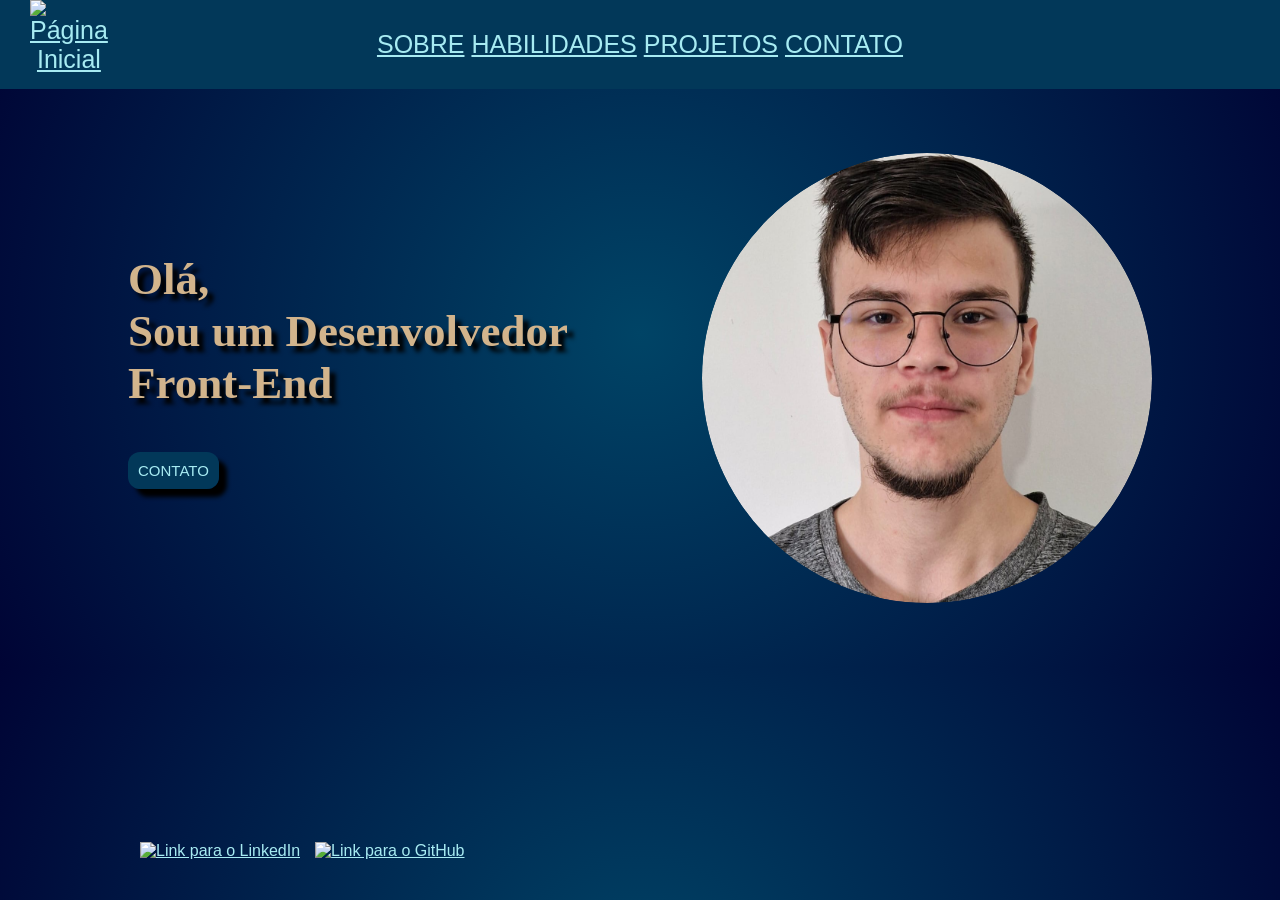
==== index.html @ 45a51af0 "Meu primeiro commit - Portfolio inicial" ====
<!DOCTYPE html>
<html lang="en">
  <head>
    <meta charset="UTF-8" />
    <meta name="viewport" content="width=device-width, initial-scale=1.0" />
    <title>Erickson | Desenvolvedor Front-End | Portfólio</title>
    <link rel="stylesheet" href="css/style.css" />
  </head>
  <body>

    <header>
      <nav>
        <!-- Menu Cabeçalho -->
        <div class="acesso-inicio">
        <a href="../index.html" title="Página Inicial">
          <img src="https://cdn.jsdelivr.net/gh/devicons/devicon@latest/icons/archlinux/archlinux-original.svg" alt="Página Inicial">
        </a>
        </div>

        <div class="links">
        <a href="/sobre/sobre-mim.html">SOBRE</a>
        <a href="/habilidades/habilidades.html">HABILIDADES</a>
        <a href="/projetos/projetos.html">PROJETOS</a>
        <a href="/contato/contato.html">CONTATO</a>
        </div>
      </nav>
    </header>

    <main>
      <div class="apresentacao__conteudo">
      <!-- Titulo da Página -->
      <h1>
        Olá,<br>
        Sou um Desenvolvedor<br>
        Front-End
      </h1>

      <!-- Botões -->
      <a href="/contato/contato.html" class="botao_contato">CONTATO</a>
      </div>

      <!-- Links -->
      <div class="social-container">
      <a href="https://www.linkedin.com/in/ericksonsilva/" target="_blank" title="Acesse meu LinkedIn">
        <img src="https://cdn.jsdelivr.net/gh/devicons/devicon@latest/icons/linkedin/linkedin-original.svg" alt="Link para o LinkedIn" class="social-icon"/>
      </a>

      <a href="https://github.com/Erickson-Silva504" target="_blank" title="Acesse meu GitHub">
        <img src="https://cdn.jsdelivr.net/gh/devicons/devicon@latest/icons/github/github-original.svg" alt="Link para o GitHub" class="social-icon"/>
      </a>
      </div>

      <!-- Foto de Perfil -->
      <div class="foto-container">
        <img src="/img/foto-de-perfil.jpeg" alt="Foto de Perfil de Erickson, Desenvolvedor Front-End" />
      </div>

    </main>

  </body>
</html>
---- css/style.css ----
/* Estilos Gerais */
* {
    margin: 0;
    padding: 0;
    box-sizing: border-box;
}

body {
    font-family: Arial, Helvetica, sans-serif;
    background-color: #002147;
    background-image: radial-gradient(circle, #004466, #000435)
}

/* TODO: Arrumar Logo para Pagina Inicial */
/* Estilo do Cabeçalho */
header {
    background-color: #023859;
    text-align: center;
    font-size: 25px;
    font-family: Arial, Helvetica, sans-serif;
}

.acesso-inicio {
    width: 30px;
    height: 30px;
    margin-left: 30px;
}

.links {
    display: center;
    align-items: center;
    justify-content: space-between;
    padding-bottom: 30px;
}


/* Texto */
h1 {
    color: #d2b48c;
    text-shadow: 6px 6px 4px #000;
    font-size: 45px;
    font-family: Georgia, 'Times New Roman', Times, serif;
    margin-bottom: 20px;
}

h2 {
    color: #d2b48c;
    font-family: Georgia, 'Times New Roman', Times, serif;
    margin-top: 20px;
    font-size: 20px;
}

h3 {
    color: #d2b48c;
    font-family: Georgia, 'Times New Roman', Times, serif;
}

p {
    color: #d2b48c;
    font-size: 21px;
    font-family: Verdana, Geneva, Tahoma, sans-serif;
    text-align: justify;
    line-height: 1.6;
}

/* Listas */
ul {
    color: #d2b48c;
}

/* Links */
a {
    color: #A7EBF2;
}

/* Página Inicial */
    /* Foto Página Inicial */
.foto-container {
    width: 450px; /** Largura do círculo */
    height: 450px; /** Altura do círculo (deve ser igual à largura) */
    border-radius: 50%; /** Transforma o contêiner em um círculo */
    overflow: hidden; /** Esconde as partes da imagem que ficam fora do círculo */
}

.foto-container img {
    width: 100%;
    height: 100%;
    object-fit: cover; /** Corta a imagem para que ela preencha todo o círculo sem ser distorcida */
    border-radius: 50%;
}

    /* Ícones */
.social-container {
    position: fixed;
    bottom: 40px;
    left: 140px;
    display: flex;
    gap: 15px; /** Adiciona um espaçamento de 15px entre os ícones */
}

.social-icon {
    width: 25px;
    height: 25px;
}

    /* Configuração do Conteiner Principal */
main {
    display: flex;
    justify-content: space-between;
    padding: 5% 10%;
    align-items: flex-start;
}

.apresentacao__conteudo {
    margin-top: 100px;
    font-size: 3.2rem;
}

.botao_contato {
    background-color: #023859;
    box-shadow: 8px 8px 4px #000;
    padding: 10px;
    font-size: 15px;
    border-radius: 12px;
    text-decoration: none;
}

/* Página Sobre */

.container-flex {
    width: 500px;
    height: 200px;
    font-size: 22px;
    display: flex;
    flex-direction: column;
}


    /* Estado/País -Sobre- */
.localizacao {
    text-align: center;
}

.localizacao::before {
    content: "-------------------  "
}

.localizacao::after {
    content: "  -------------------";
}
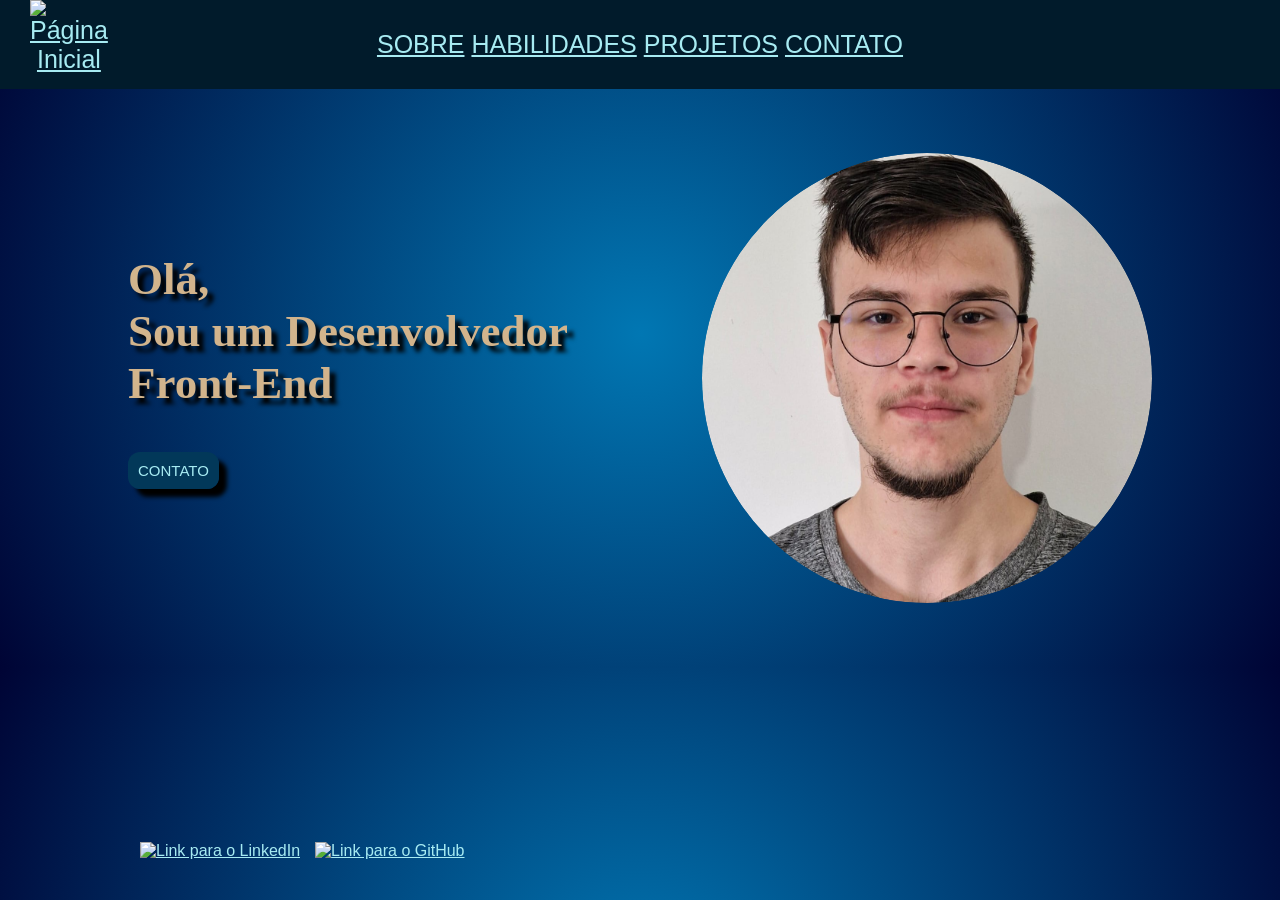
==== commit a7ea7753: "Style: Visual improvement of the skills section with cards" ====
--- a/index.html
+++ b/index.html
@@ -18,10 +18,10 @@
         </div>
 
         <div class="links">
-        <a href="/sobre/sobre-mim.html">SOBRE</a>
-        <a href="/habilidades/habilidades.html">HABILIDADES</a>
-        <a href="/projetos/projetos.html">PROJETOS</a>
-        <a href="/contato/contato.html">CONTATO</a>
+        <a href="../sobre-mim.html">SOBRE</a>
+        <a href="../habilidades.html">HABILIDADES</a>
+        <a href="../projetos.html">PROJETOS</a>
+        <a href="../contato.html">CONTATO</a>
         </div>
       </nav>
     </header>
@@ -36,7 +36,7 @@
       </h1>
 
       <!-- Botões -->
-      <a href="/contato/contato.html" class="botao_contato">CONTATO</a>
+      <a href="../contato.html" class="botao_contato">CONTATO</a>
       </div>
 
       <!-- Links -->
--- a/css/style.css
+++ b/css/style.css
@@ -8,13 +8,13 @@
 body {
     font-family: Arial, Helvetica, sans-serif;
     background-color: #002147;
-    background-image: radial-gradient(circle, #004466, #000435)
+    background-image: radial-gradient(circle, #0177b3, #000435)
 }
 
 /* TODO: Arrumar Logo para Pagina Inicial */
 /* Estilo do Cabeçalho */
 header {
-    background-color: #023859;
+    background-color: #011b2b;
     text-align: center;
     font-size: 25px;
     font-family: Arial, Helvetica, sans-serif;
@@ -147,4 +147,118 @@
 
 .localizacao::after {
     content: "  -------------------";
+}
+
+
+/* Cards */
+
+.skills {
+    padding: 60px 20px;
+    text-align: center;
+}
+
+.cards-container {
+    display: flex;
+    justify-content: center;
+    gap: 20px;
+    flex-wrap: wrap;
+    margin-top: 30px;
+}
+
+.card {
+    background: linear-gradient(145deg, #ffffff, #f0f0f0);
+    width: 180px;
+    padding: 25px 15px;
+    border-radius: 12px;
+    box-shadow: 0 4px 12px rgba(0,0,0,0.1);
+    transition: transform 3.0s ease, box-shadow 0.3s ease;
+}
+
+.card img {
+    width: 60px;
+    margin-bottom: 15px;
+}
+
+.card h3 {
+    font-size: 18px;
+    color: #333;
+}
+
+/* efeito hover */
+.card:hover {
+    transform: translateY(-8px);
+    box-shadow: 0 10px 20px rgba(0,0,0,0.15);
+}
+
+.card.html:hover {
+    border-left: 5px solid #e44d26; /* HTML laranja */
+    box-shadow: 0 0 10px #e44d26;
+}
+
+.card.css:hover {
+    border-left: 5px solid #264de4; /* CSS azul */
+    box-shadow: 0 0 10px #264de4;
+}
+
+.card.js:hover {
+    border-left: 5px solid #f0db4f; /* JS amarelo */
+    box-shadow: 0 0 10px #f0db4f;
+}
+
+.card.git:hover {
+    border-left: 5px solid #f34f29; /* Git laranja */
+    box-shadow: 0 0 10px #f34f29;
+}
+
+.card.chrome:hover {
+    border-left: 5px solid #ff0000;
+    box-shadow: 0 0 10px #ff0000;
+}
+
+.card.vercel:hover {
+    border-left: 5px solid #000;
+    box-shadow: 0 0 10px #000;
+}
+
+
+/* Media Query for Smartphones and Tablets (screen up to 768px) */
+@media (max-width: 600px) {
+
+    * {
+        margin: 0;
+        padding: 0;
+        box-sizing: border-box;
+        outline: 1px solid red !important; /* temporary command: delete before push */
+    }
+
+    .links {
+        width: 100%;
+        padding: 20px;
+        flex-direction: column;
+    }
+
+    h1 {
+        font-size: 30px;
+    }
+
+    h2 {
+        font-size: 25px;
+    }
+
+    h3 {
+        font-size: 15px;
+    }
+
+    .card {
+        width: 140px;
+        padding: 20px 10px;
+    }
+
+    .card img {
+        width: 50px;
+    }
+
+    .card h3 {
+        font-size: 16px;
+    }
 }
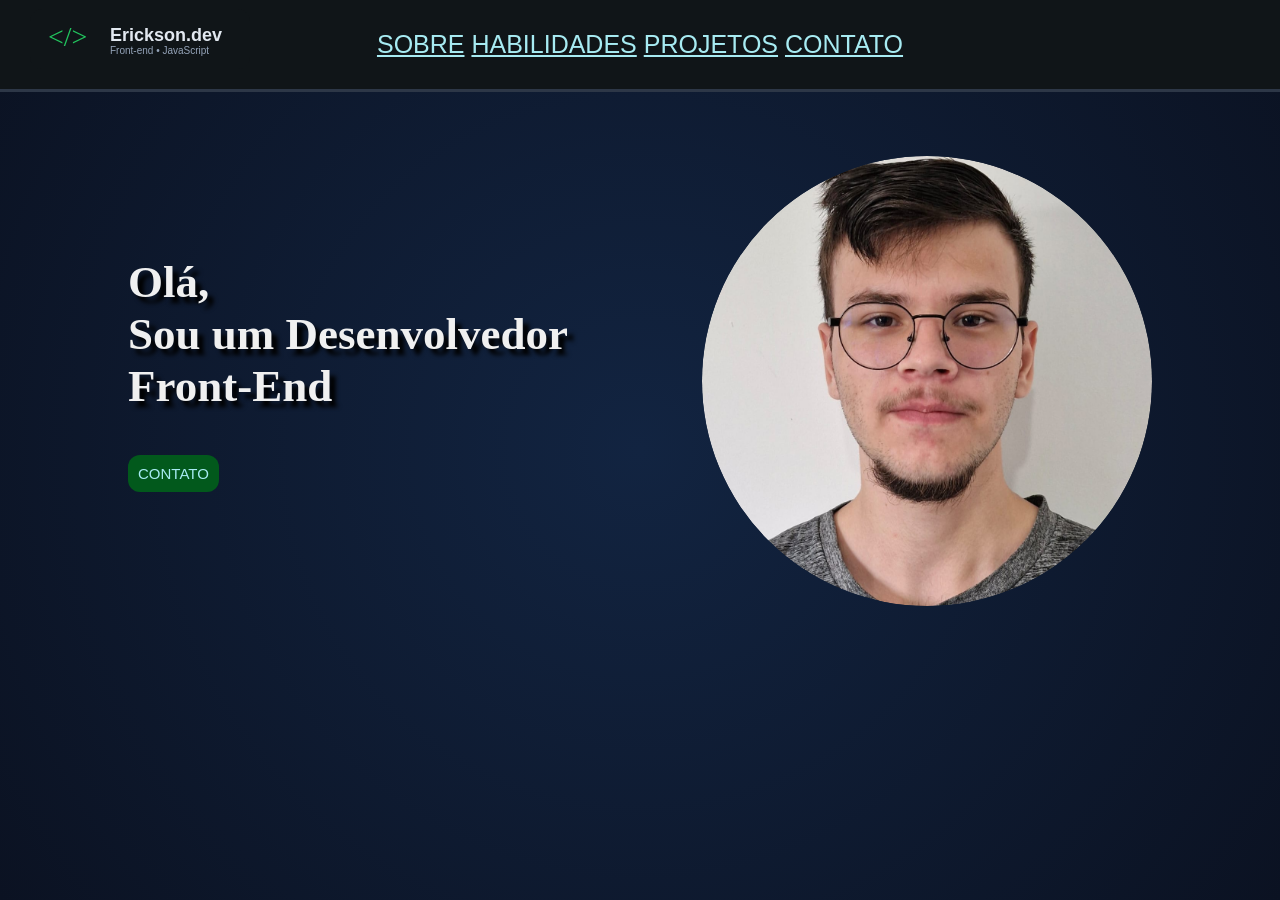
==== commit d716b22b: "Style: General improvements" ====
--- a/index.html
+++ b/index.html
@@ -6,14 +6,15 @@
     <title>Erickson | Desenvolvedor Front-End | Portfólio</title>
     <link rel="stylesheet" href="css/style.css" />
   </head>
-  <body>
+  
+  <body class="no-scroll">
 
     <header>
       <nav>
         <!-- Menu Cabeçalho -->
         <div class="acesso-inicio">
         <a href="../index.html" title="Página Inicial">
-          <img src="https://cdn.jsdelivr.net/gh/devicons/devicon@latest/icons/archlinux/archlinux-original.svg" alt="Página Inicial">
+          <img src="img/logo-erickson.svg" alt="Página Inicial">
         </a>
         </div>
 
@@ -39,17 +40,6 @@
       <a href="../contato.html" class="botao_contato">CONTATO</a>
       </div>
 
-      <!-- Links -->
-      <div class="social-container">
-      <a href="https://www.linkedin.com/in/ericksonsilva/" target="_blank" title="Acesse meu LinkedIn">
-        <img src="https://cdn.jsdelivr.net/gh/devicons/devicon@latest/icons/linkedin/linkedin-original.svg" alt="Link para o LinkedIn" class="social-icon"/>
-      </a>
-
-      <a href="https://github.com/Erickson-Silva504" target="_blank" title="Acesse meu GitHub">
-        <img src="https://cdn.jsdelivr.net/gh/devicons/devicon@latest/icons/github/github-original.svg" alt="Link para o GitHub" class="social-icon"/>
-      </a>
-      </div>
-
       <!-- Foto de Perfil -->
       <div class="foto-container">
         <img src="/img/foto-de-perfil.jpeg" alt="Foto de Perfil de Erickson, Desenvolvedor Front-End" />
--- a/css/style.css
+++ b/css/style.css
@@ -7,14 +7,22 @@
 
 body {
     font-family: Arial, Helvetica, sans-serif;
-    background-color: #002147;
-    background-image: radial-gradient(circle, #0177b3, #000435)
-}
-
-/* TODO: Arrumar Logo para Pagina Inicial */
+    background-color: #0f172a;
+    background: radial-gradient(circle at center, #122441 0%, #0b1222 100%);
+    overflow-x: hidden;
+    overflow-y: auto;
+}
+
+body.no-scroll {
+    overflow: hidden;
+    height: 100vh;
+}
+
+
 /* Estilo do Cabeçalho */
 header {
-    background-color: #011b2b;
+    background-color: #101518;
+    border-bottom: 3px solid #2d3747;
     text-align: center;
     font-size: 25px;
     font-family: Arial, Helvetica, sans-serif;
@@ -36,7 +44,7 @@
 
 /* Texto */
 h1 {
-    color: #d2b48c;
+    color: #f0f0f0;
     text-shadow: 6px 6px 4px #000;
     font-size: 45px;
     font-family: Georgia, 'Times New Roman', Times, serif;
@@ -44,19 +52,19 @@
 }
 
 h2 {
-    color: #d2b48c;
+    color: #e0e0e0;
     font-family: Georgia, 'Times New Roman', Times, serif;
     margin-top: 20px;
     font-size: 20px;
 }
 
 h3 {
-    color: #d2b48c;
+    color: #e0e0e0;
     font-family: Georgia, 'Times New Roman', Times, serif;
 }
 
 p {
-    color: #d2b48c;
+    color: #e0e0e0;
     font-size: 21px;
     font-family: Verdana, Geneva, Tahoma, sans-serif;
     text-align: justify;
@@ -65,7 +73,7 @@
 
 /* Listas */
 ul {
-    color: #d2b48c;
+    color: #e0e0e0;
 }
 
 /* Links */
@@ -117,12 +125,19 @@
 }
 
 .botao_contato {
-    background-color: #023859;
-    box-shadow: 8px 8px 4px #000;
+    background-color: #02591c;
     padding: 10px;
     font-size: 15px;
     border-radius: 12px;
     text-decoration: none;
+    cursor: pointer;
+    transition: background-color 0.3s ease;
+    transition: transform 3.0s ease, box-shadow 0.3s ease;
+}
+
+.botao_contato:hover {
+    background-color: #046e24;
+    box-shadow: 0px 5px 5px #000;
 }
 
 /* Página Sobre */
@@ -170,7 +185,7 @@
     width: 180px;
     padding: 25px 15px;
     border-radius: 12px;
-    box-shadow: 0 4px 12px rgba(0,0,0,0.1);
+    box-shadow: 0 4px 12px #0000001a;
     transition: transform 3.0s ease, box-shadow 0.3s ease;
 }
 
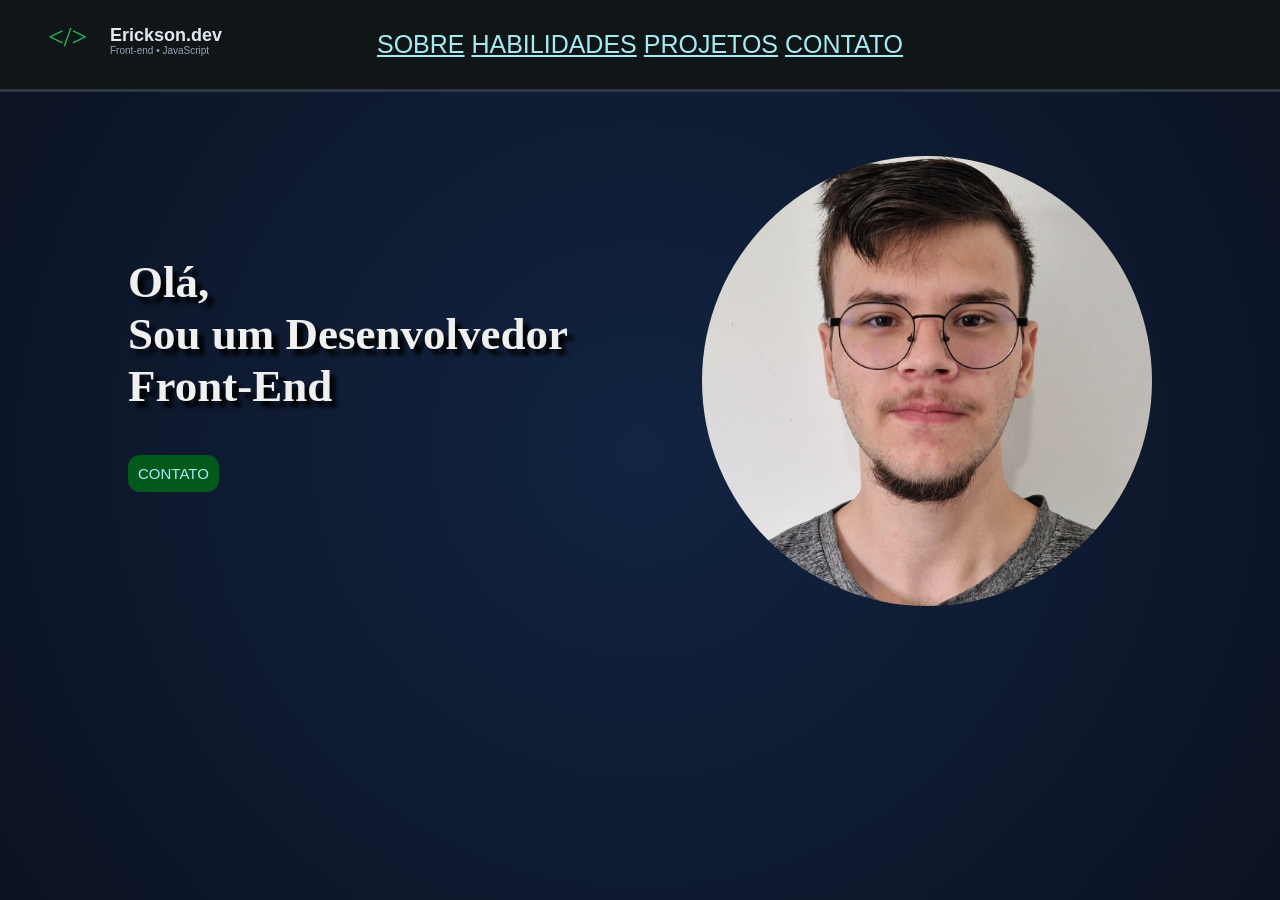
==== commit e510aa1e: "feat: add custom avatar cursor on hero image hover" ====
--- a/index.html
+++ b/index.html
@@ -42,7 +42,10 @@
 
       <!-- Foto de Perfil -->
       <div class="foto-container">
-        <img src="/img/foto-de-perfil.jpeg" alt="Foto de Perfil de Erickson, Desenvolvedor Front-End" />
+        <div class="foto-inner">
+            <img src="/img/foto-de-perfil.jpeg" class="foto-frente" alt="Foto de Perfil de Erickson" />
+            <img src="/img/avatar-verso.png" class="foto-verso" alt="Avatar de Erickson">
+        </div>
       </div>
 
     </main>
--- a/css/style.css
+++ b/css/style.css
@@ -1,4 +1,4 @@
-/* Estilos Gerais */
+/* General Styles */
 * {
     margin: 0;
     padding: 0;
@@ -18,8 +18,44 @@
     height: 100vh;
 }
 
-
-/* Estilo do Cabeçalho */
+h1 {
+    color: #f0f0f0;
+    text-shadow: 6px 6px 4px #000;
+    font-size: 45px;
+    font-family: Georgia, 'Times New Roman', Times, serif;
+    margin-bottom: 20px;
+}
+
+h2 {
+    color: #e0e0e0;
+    font-family: Georgia, 'Times New Roman', Times, serif;
+    margin-top: 20px;
+    font-size: 20px;
+}
+
+h3 {
+    color: #e0e0e0;
+    font-family: Georgia, 'Times New Roman', Times, serif;
+}
+
+p {
+    color: #e0e0e0;
+    font-size: 21px;
+    font-family: Verdana, Geneva, Tahoma, sans-serif;
+    text-align: justify;
+    line-height: 1.6;
+}
+
+ul {
+    color: #e0e0e0;
+}
+
+a {
+    color: #A7EBF2;
+}
+
+
+/* Header Style */
 header {
     background-color: #101518;
     border-bottom: 3px solid #2d3747;
@@ -39,79 +75,50 @@
     align-items: center;
     justify-content: space-between;
     padding-bottom: 30px;
-}
-
-
-/* Texto */
-h1 {
+    cursor: pointer;
+}
+
+.links a:hover {
     color: #f0f0f0;
-    text-shadow: 6px 6px 4px #000;
-    font-size: 45px;
-    font-family: Georgia, 'Times New Roman', Times, serif;
-    margin-bottom: 20px;
-}
-
-h2 {
-    color: #e0e0e0;
-    font-family: Georgia, 'Times New Roman', Times, serif;
-    margin-top: 20px;
-    font-size: 20px;
-}
-
-h3 {
-    color: #e0e0e0;
-    font-family: Georgia, 'Times New Roman', Times, serif;
-}
-
-p {
-    color: #e0e0e0;
-    font-size: 21px;
-    font-family: Verdana, Geneva, Tahoma, sans-serif;
-    text-align: justify;
-    line-height: 1.6;
-}
-
-/* Listas */
-ul {
-    color: #e0e0e0;
-}
-
-/* Links */
-a {
-    color: #A7EBF2;
-}
-
-/* Página Inicial */
-    /* Foto Página Inicial */
+    text-decoration-color: #039930;
+    transform: translateY(-8px);
+    box-shadow: 0 2px 0px #039930;
+}
+
+/* Homepage */
+    /* Homepage Photo */
 .foto-container {
-    width: 450px; /** Largura do círculo */
-    height: 450px; /** Altura do círculo (deve ser igual à largura) */
-    border-radius: 50%; /** Transforma o contêiner em um círculo */
-    overflow: hidden; /** Esconde as partes da imagem que ficam fora do círculo */
-}
-
-.foto-container img {
+    width: 450px;
+    height: 450px;
+    perspective: 1000px;
+}
+
+.foto-inner {
+    position: relative;
     width: 100%;
     height: 100%;
-    object-fit: cover; /** Corta a imagem para que ela preencha todo o círculo sem ser distorcida */
+    transition: transform 0.6s cubic-bezier(0.4, 0, 0.2, 1);
+    transform-style: preserve-3d;
+}
+
+.foto-container:hover .foto-inner {
+    transform: rotateY(180deg);
+}
+
+.foto-inner img {
+    width: 100%;
+    height: 100%;
+    object-fit: cover;
     border-radius: 50%;
-}
-
-    /* Ícones */
-.social-container {
-    position: fixed;
-    bottom: 40px;
-    left: 140px;
-    display: flex;
-    gap: 15px; /** Adiciona um espaçamento de 15px entre os ícones */
-}
-
-.social-icon {
-    width: 25px;
-    height: 25px;
-}
-
-    /* Configuração do Conteiner Principal */
+    position: absolute;
+    backface-visibility: hidden;
+}
+
+.foto-verso {
+    transform: rotateY(180deg);
+}
+
+    /* Main Container Configuration */
 main {
     display: flex;
     justify-content: space-between;
@@ -140,7 +147,7 @@
     box-shadow: 0px 5px 5px #000;
 }
 
-/* Página Sobre */
+/* "About" Page */
 
 .container-flex {
     width: 500px;
@@ -166,10 +173,26 @@
 
 
 /* Cards */
-
 .skills {
-    padding: 60px 20px;
+    display: flex;
+    flex-direction: column;
+    align-items: center;
     text-align: center;
+    padding-top: 50px;
+    padding-bottom: 50px;
+    min-height: auto;
+    width: 100%;
+}
+
+.contacts {
+    display: flex;
+    flex-direction: column;
+    align-items: center;
+    text-align: center;
+    padding-top: 50px;
+    padding-bottom: 50px;
+    min-height: auto;
+    width: 100%;
 }
 
 .cards-container {
@@ -187,6 +210,7 @@
     border-radius: 12px;
     box-shadow: 0 4px 12px #0000001a;
     transition: transform 3.0s ease, box-shadow 0.3s ease;
+    text-decoration: none;
 }
 
 .card img {
@@ -194,34 +218,39 @@
     margin-bottom: 15px;
 }
 
+.card h2 {
+    font-size: 18px;
+    color: #333;
+}
+
 .card h3 {
     font-size: 18px;
     color: #333;
 }
 
-/* efeito hover */
+/* Hover Effect */
 .card:hover {
     transform: translateY(-8px);
     box-shadow: 0 10px 20px rgba(0,0,0,0.15);
 }
 
 .card.html:hover {
-    border-left: 5px solid #e44d26; /* HTML laranja */
+    border-left: 5px solid #e44d26;
     box-shadow: 0 0 10px #e44d26;
 }
 
 .card.css:hover {
-    border-left: 5px solid #264de4; /* CSS azul */
+    border-left: 5px solid #264de4;
     box-shadow: 0 0 10px #264de4;
 }
 
 .card.js:hover {
-    border-left: 5px solid #f0db4f; /* JS amarelo */
+    border-left: 5px solid #f0db4f;
     box-shadow: 0 0 10px #f0db4f;
 }
 
 .card.git:hover {
-    border-left: 5px solid #f34f29; /* Git laranja */
+    border-left: 5px solid #f34f29;
     box-shadow: 0 0 10px #f34f29;
 }
 
@@ -235,8 +264,23 @@
     box-shadow: 0 0 10px #000;
 }
 
-
-/* Media Query for Smartphones and Tablets (screen up to 768px) */
+.card.github:hover {
+    border-left: 5px solid #1b1b1b;
+    box-shadow: 0 0 10px #1b1b1b;
+}
+
+.card.linkedin:hover {
+    border-left: 5px solid #0A66C2;
+    box-shadow: 0 0 10px #0A66C2;
+}
+
+.card.whatsapp:hover {
+    border-left: 5px solid #25d366;
+    box-shadow: 0 0 10px #25d366;
+}
+
+
+/* Media Query for Smartphones and Tablets (screen up to 600px) */
 @media (max-width: 600px) {
 
     * {
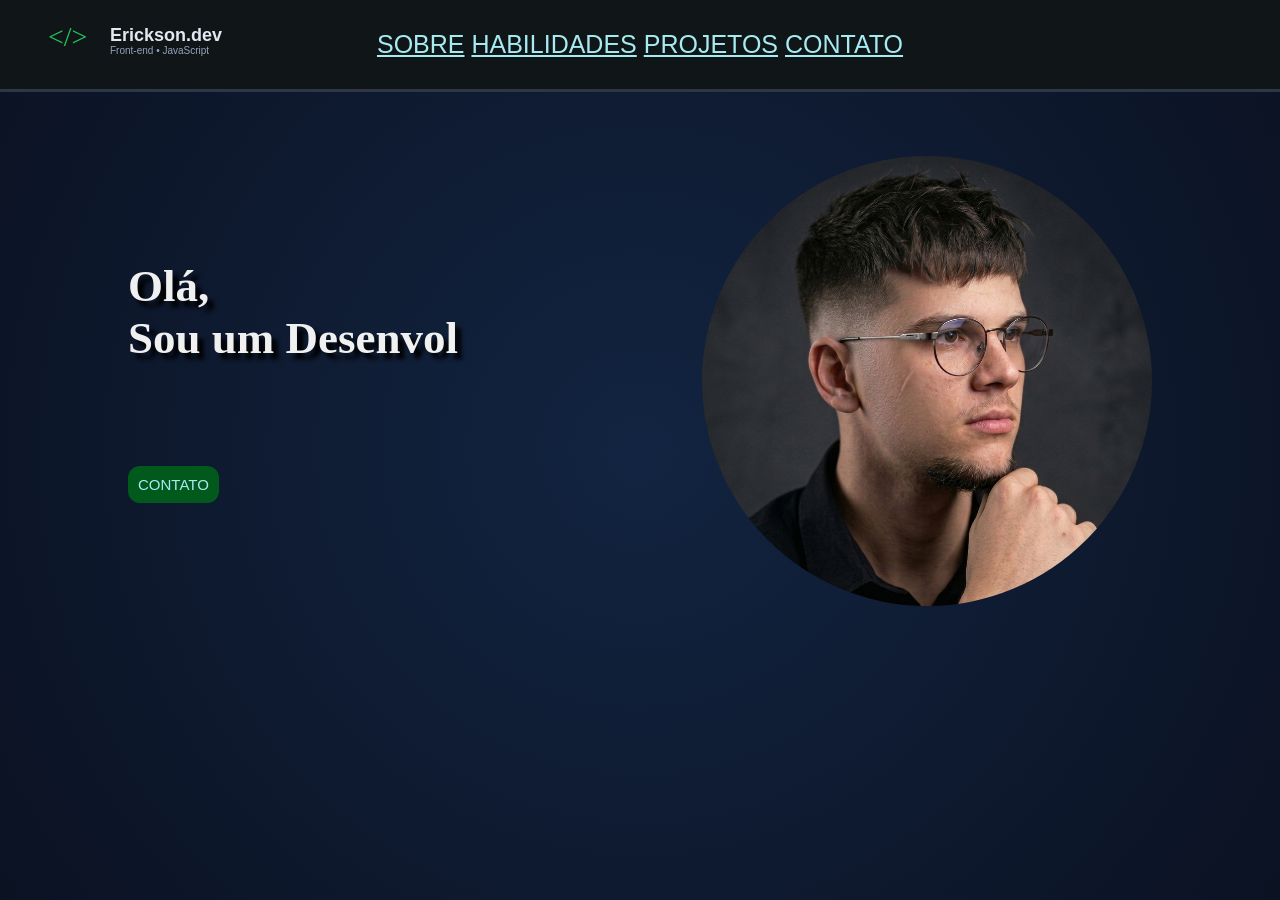
==== commit 9b560615: "Functionality: profile picture update and homepage text enhancement." ====
--- a/index.html
+++ b/index.html
@@ -28,13 +28,9 @@
     </header>
 
     <main>
-      <div class="apresentacao__conteudo">
+      <div class="presentation-content">
       <!-- Titulo da Página -->
-      <h1>
-        Olá,<br>
-        Sou um Desenvolvedor<br>
-        Front-End
-      </h1>
+      <h1 class="typing-text" data-text="Olá,|Sou um Desenvolvedor|Front-End!" aria-label="Olá, Sou um Desenvolvedor Front-End"></h1>
 
       <!-- Botões -->
       <a href="../contato.html" class="botao_contato">CONTATO</a>
@@ -43,12 +39,13 @@
       <!-- Foto de Perfil -->
       <div class="foto-container">
         <div class="foto-inner">
-            <img src="/img/foto-de-perfil.jpeg" class="foto-frente" alt="Foto de Perfil de Erickson" />
+            <img src="/img/foto-de-perfil.png" class="foto-frente" alt="Foto de Perfil de Erickson" />
             <img src="/img/avatar-verso.png" class="foto-verso" alt="Avatar de Erickson">
         </div>
       </div>
 
     </main>
 
+    <script src="js/script.js"></script>
   </body>
 </html>
--- a/css/style.css
+++ b/css/style.css
@@ -1,4 +1,4 @@
-/* General Styles */
+/* ========== General Styles ========== */
 * {
     margin: 0;
     padding: 0;
@@ -18,6 +18,13 @@
     height: 100vh;
 }
 
+main {
+    display: flex;
+    justify-content: space-between;
+    padding: 5% 10%;
+    align-items: center;
+}
+
 h1 {
     color: #f0f0f0;
     text-shadow: 6px 6px 4px #000;
@@ -54,8 +61,6 @@
     color: #A7EBF2;
 }
 
-
-/* Header Style */
 header {
     background-color: #101518;
     border-bottom: 3px solid #2d3747;
@@ -85,8 +90,9 @@
     box-shadow: 0 2px 0px #039930;
 }
 
-/* Homepage */
-    /* Homepage Photo */
+
+
+/* ========== Skills Styles ========== */
 .foto-container {
     width: 450px;
     height: 450px;
@@ -114,21 +120,39 @@
     backface-visibility: hidden;
 }
 
+.foto-frente {
+    object-position: center 5%;
+}
+
 .foto-verso {
     transform: rotateY(180deg);
 }
 
-    /* Main Container Configuration */
-main {
-    display: flex;
-    justify-content: space-between;
-    padding: 5% 10%;
+:root {
+    --cursor-color: #f1f1f1;
+}
+
+.typing-text {
+    display: inline-block;
+    min-height: 3.6em;
+    border-right: 3px;
+    padding-right: 5px;
+    white-space: pre-line;
+    animation: blink 0.8s step-end infinite;
+}
+
+@keyframes blink {
+    from, to { border-color: transparent; }
+    50% { border-color: var(--cursor-color); }
+}
+
+.presentation-content { 
+    display: flex;
+    flex-direction: column;
     align-items: flex-start;
-}
-
-.apresentacao__conteudo {
-    margin-top: 100px;
-    font-size: 3.2rem;
+    justify-content: center;
+    gap: 24px;
+    width: 50%;
 }
 
 .botao_contato {
@@ -147,8 +171,9 @@
     box-shadow: 0px 5px 5px #000;
 }
 
-/* "About" Page */
-
+
+
+/* ========== About Styles ========== */
 .container-flex {
     width: 500px;
     height: 200px;
@@ -157,8 +182,7 @@
     flex-direction: column;
 }
 
-
-    /* Estado/País -Sobre- */
+    /* State & Country */
 .localizacao {
     text-align: center;
 }
@@ -172,7 +196,8 @@
 }
 
 
-/* Cards */
+
+/* ========== Skills Styles ========== */
 .skills {
     display: flex;
     flex-direction: column;
@@ -184,6 +209,9 @@
     width: 100%;
 }
 
+
+
+/* ========== Contacts Styles ========== */
 .contacts {
     display: flex;
     flex-direction: column;
@@ -195,6 +223,9 @@
     width: 100%;
 }
 
+
+
+/* ========== Cards ========== */
 .cards-container {
     display: flex;
     justify-content: center;
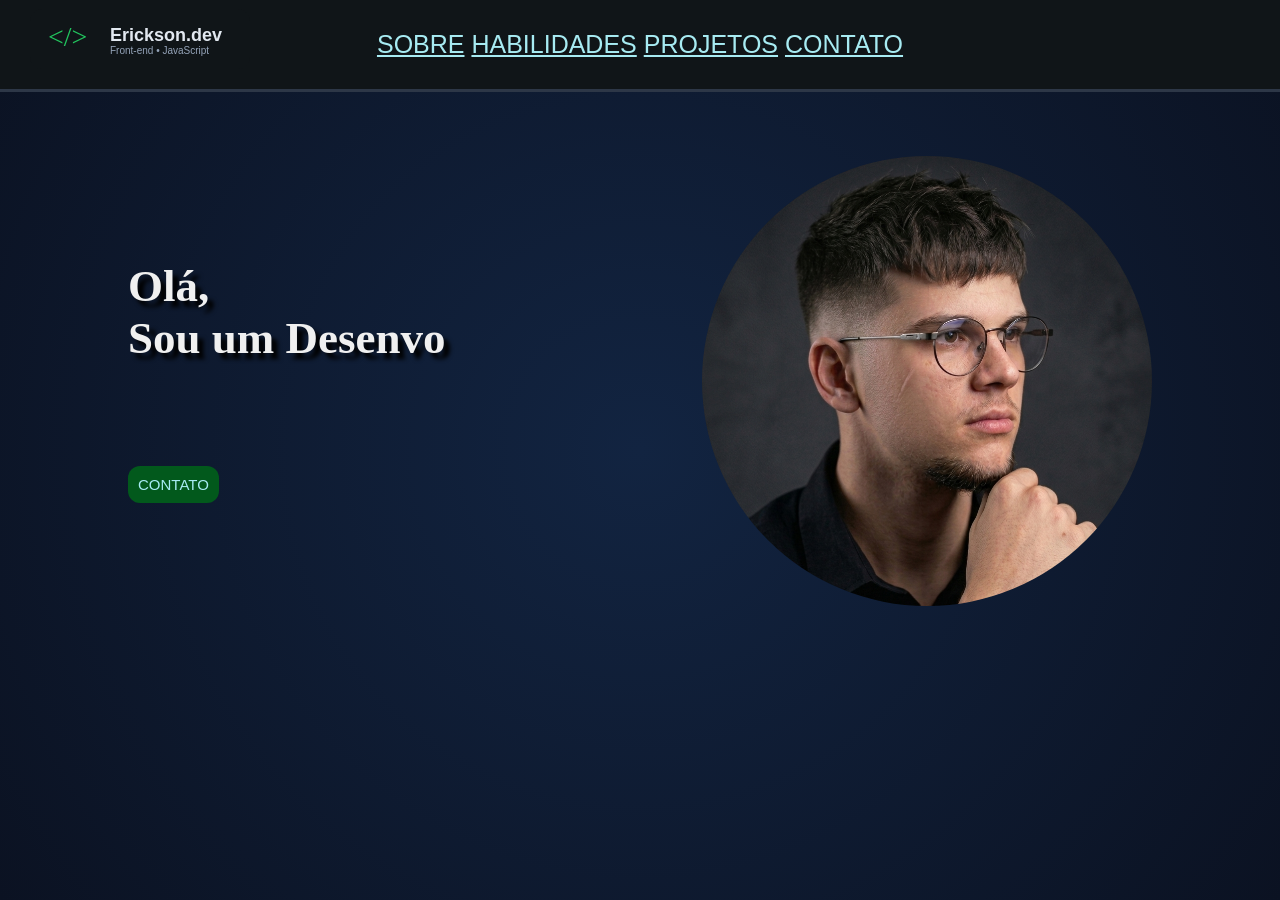
==== commit b8304715: "docs: update README with homepage preview and improve folder structure" ====
--- a/index.html
+++ b/index.html
@@ -14,7 +14,7 @@
         <!-- Menu Cabeçalho -->
         <div class="acesso-inicio">
         <a href="../index.html" title="Página Inicial">
-          <img src="img/logo-erickson.svg" alt="Página Inicial">
+          <img src="images/logo-erickson.svg" alt="Página Inicial">
         </a>
         </div>
 
@@ -39,8 +39,8 @@
       <!-- Foto de Perfil -->
       <div class="foto-container">
         <div class="foto-inner">
-            <img src="/img/foto-de-perfil.png" class="foto-frente" alt="Foto de Perfil de Erickson" />
-            <img src="/img/avatar-verso.png" class="foto-verso" alt="Avatar de Erickson">
+            <img src="/images/foto-de-perfil.png" class="foto-frente" alt="Foto de Perfil de Erickson" />
+            <img src="/images/avatar-verso.png" class="foto-verso" alt="Avatar de Erickson">
         </div>
       </div>
 
--- a/css/style.css
+++ b/css/style.css
@@ -126,6 +126,7 @@
 
 .foto-verso {
     transform: rotateY(180deg);
+    object-position: center 5%;
 }
 
 :root {
@@ -311,7 +312,7 @@
 }
 
 
-/* Media Query for Smartphones and Tablets (screen up to 600px) */
+/*! ========== Media Query for Smartphones and Tablets (screen up to 600px) ========== */
 @media (max-width: 600px) {
 
     * {
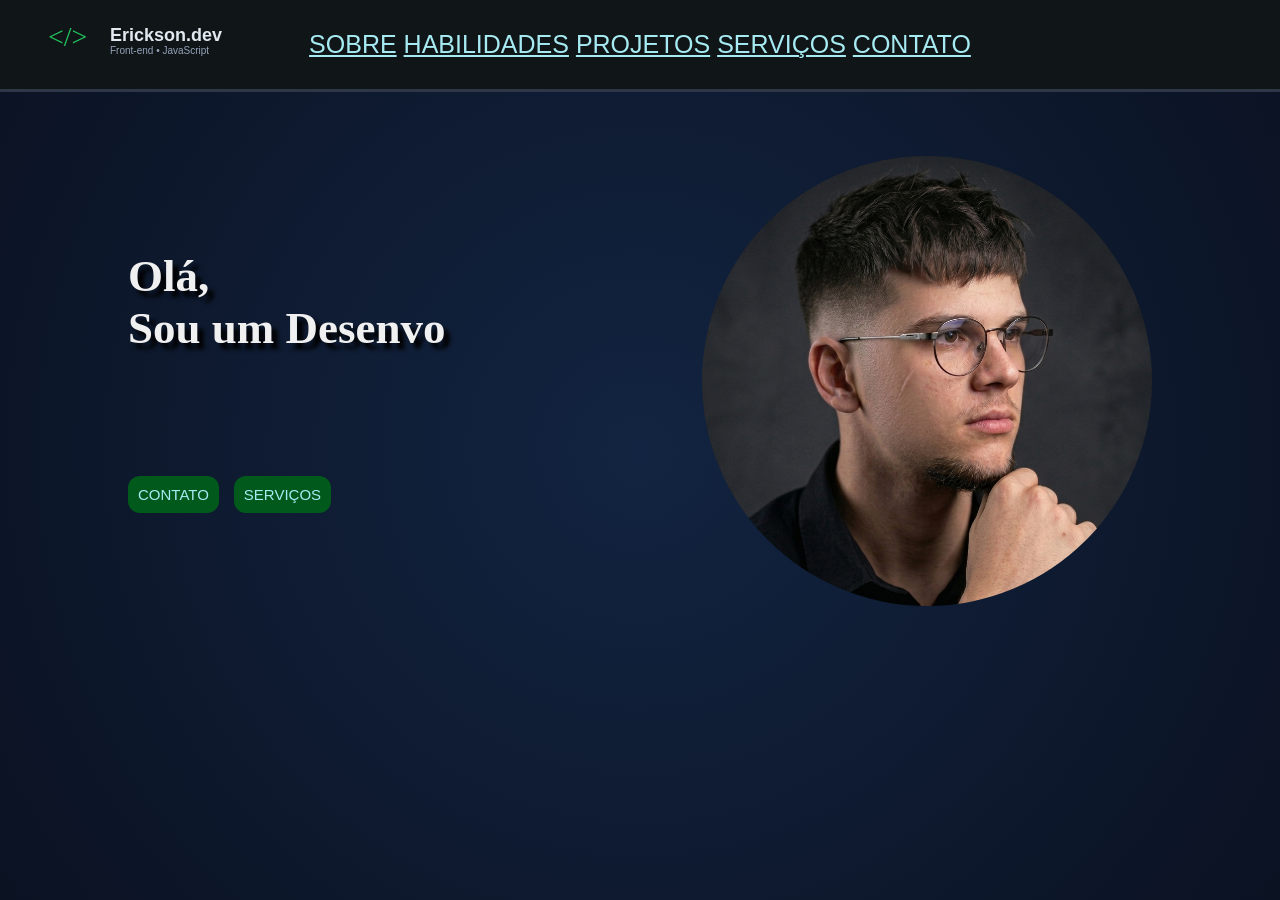
==== commit ebc7905f: "feat: add Services page to project" ====
--- a/index.html
+++ b/index.html
@@ -14,7 +14,7 @@
         <!-- Menu Cabeçalho -->
         <div class="acesso-inicio">
         <a href="../index.html" title="Página Inicial">
-          <img src="images/logo-erickson.svg" alt="Página Inicial">
+            <img src="images/logo-erickson.svg" alt="Página Inicial">
         </a>
         </div>
 
@@ -22,18 +22,22 @@
         <a href="../sobre-mim.html">SOBRE</a>
         <a href="../habilidades.html">HABILIDADES</a>
         <a href="../projetos.html">PROJETOS</a>
+        <a href="../serviços.html">SERVIÇOS</a>
         <a href="../contato.html">CONTATO</a>
         </div>
       </nav>
     </header>
 
     <main>
-      <div class="presentation-content">
+        <div class="presentation-content">
       <!-- Titulo da Página -->
-      <h1 class="typing-text" data-text="Olá,|Sou um Desenvolvedor|Front-End!" aria-label="Olá, Sou um Desenvolvedor Front-End"></h1>
+          <h1 class="typing-text" data-text="Olá,|Sou um Desenvolvedor|Front-End!" aria-label="Olá, Sou um Desenvolvedor Front-End"></h1>
 
       <!-- Botões -->
-      <a href="../contato.html" class="botao_contato">CONTATO</a>
+      <div class="buttons">
+          <a href="../contato.html" class="button_contato">CONTATO</a>
+          <a href="../serviços.html" class="button_servicos">SERVIÇOS</a>
+        </div>
       </div>
 
       <!-- Foto de Perfil -->
--- a/css/style.css
+++ b/css/style.css
@@ -92,7 +92,7 @@
 
 
 
-/* ========== Skills Styles ========== */
+/* ========== Homepage Styles ========== */
 .foto-container {
     width: 450px;
     height: 450px;
@@ -156,7 +156,7 @@
     width: 50%;
 }
 
-.botao_contato {
+.button_contato, .button_servicos {
     background-color: #02591c;
     padding: 10px;
     font-size: 15px;
@@ -167,11 +167,21 @@
     transition: transform 3.0s ease, box-shadow 0.3s ease;
 }
 
-.botao_contato:hover {
+.button_contato:hover {
     background-color: #046e24;
     box-shadow: 0px 5px 5px #000;
 }
 
+.button_servicos:hover {
+    background-color: #046e24;
+    box-shadow: 0px 5px 5px #000;
+}
+
+.buttons {
+    display: flex;
+    gap: 15px;
+    margin-top: 20px;
+}
 
 
 /* ========== About Styles ========== */
@@ -224,7 +234,98 @@
     width: 100%;
 }
 
-
+/* ========== Services Styles ========== */
+
+.layout-container {
+    max-width: 1100px;
+    margin: 0 auto;
+    padding: 80px 20px;
+    text-align: center;
+}
+
+.services-grid {
+    display: grid;
+    grid-template-columns: repeat(2, 1fr);
+    gap: 24px;
+}
+
+.icon-box {
+    width: 48px;
+    height: 48px;
+    background: rgba(34, 197, 94, 0.1);
+    border-radius: 12px;
+    display: flex;
+    align-items: center;
+    justify-content: center;
+    margin-bottom: 20px;
+}
+
+.service-card {
+    background-color:#111827;
+    padding: 30px;
+    border-radius: 16px;
+    text-align: left;
+    box-shadow: 0 10px 30px rgba(0, 0, 0, 0.3);
+    transition: all 0.3s ease;
+}
+
+.service-card:hover {
+    transform: translateY(-5px);
+    box-shadow: 0 15px 40px rgba(0, 0, 0, 0.5);
+}
+
+.subtitle {
+    display: flex;
+    flex-direction: column;
+    align-items: center;
+    color: #9ca3af;
+    font-size: 18px;
+    margin-bottom: 60px;
+}
+
+.service-card h3 {
+    display: flex;
+    flex-direction: column;
+    align-items: center;
+    margin-bottom: 15px;
+}
+
+.service-card ul {
+    list-style: none;
+    padding: 0;
+}
+
+.service-card li {
+    color: #9ca3af;
+    margin-bottom: 8px;
+}
+
+.cta {
+    margin-top: 80px;
+    padding: 40px;
+    display: flex;
+    flex-direction: column;
+    align-items: center;
+    border-radius: 16px;
+    gap: 20px;
+    background: rgba(255, 255, 255, 0.02);
+}
+
+.btn {
+    background: #02591c;
+    color: #fff;
+    border: none;
+    padding: 14px 28px;
+    border-radius: 10px;
+    font-weight: 600;
+
+    cursor: pointer;
+    transition: 0.3s;
+}
+
+.btn:hover {
+    background: #046e24;
+}
 
 /* ========== Cards ========== */
 .cards-container {
